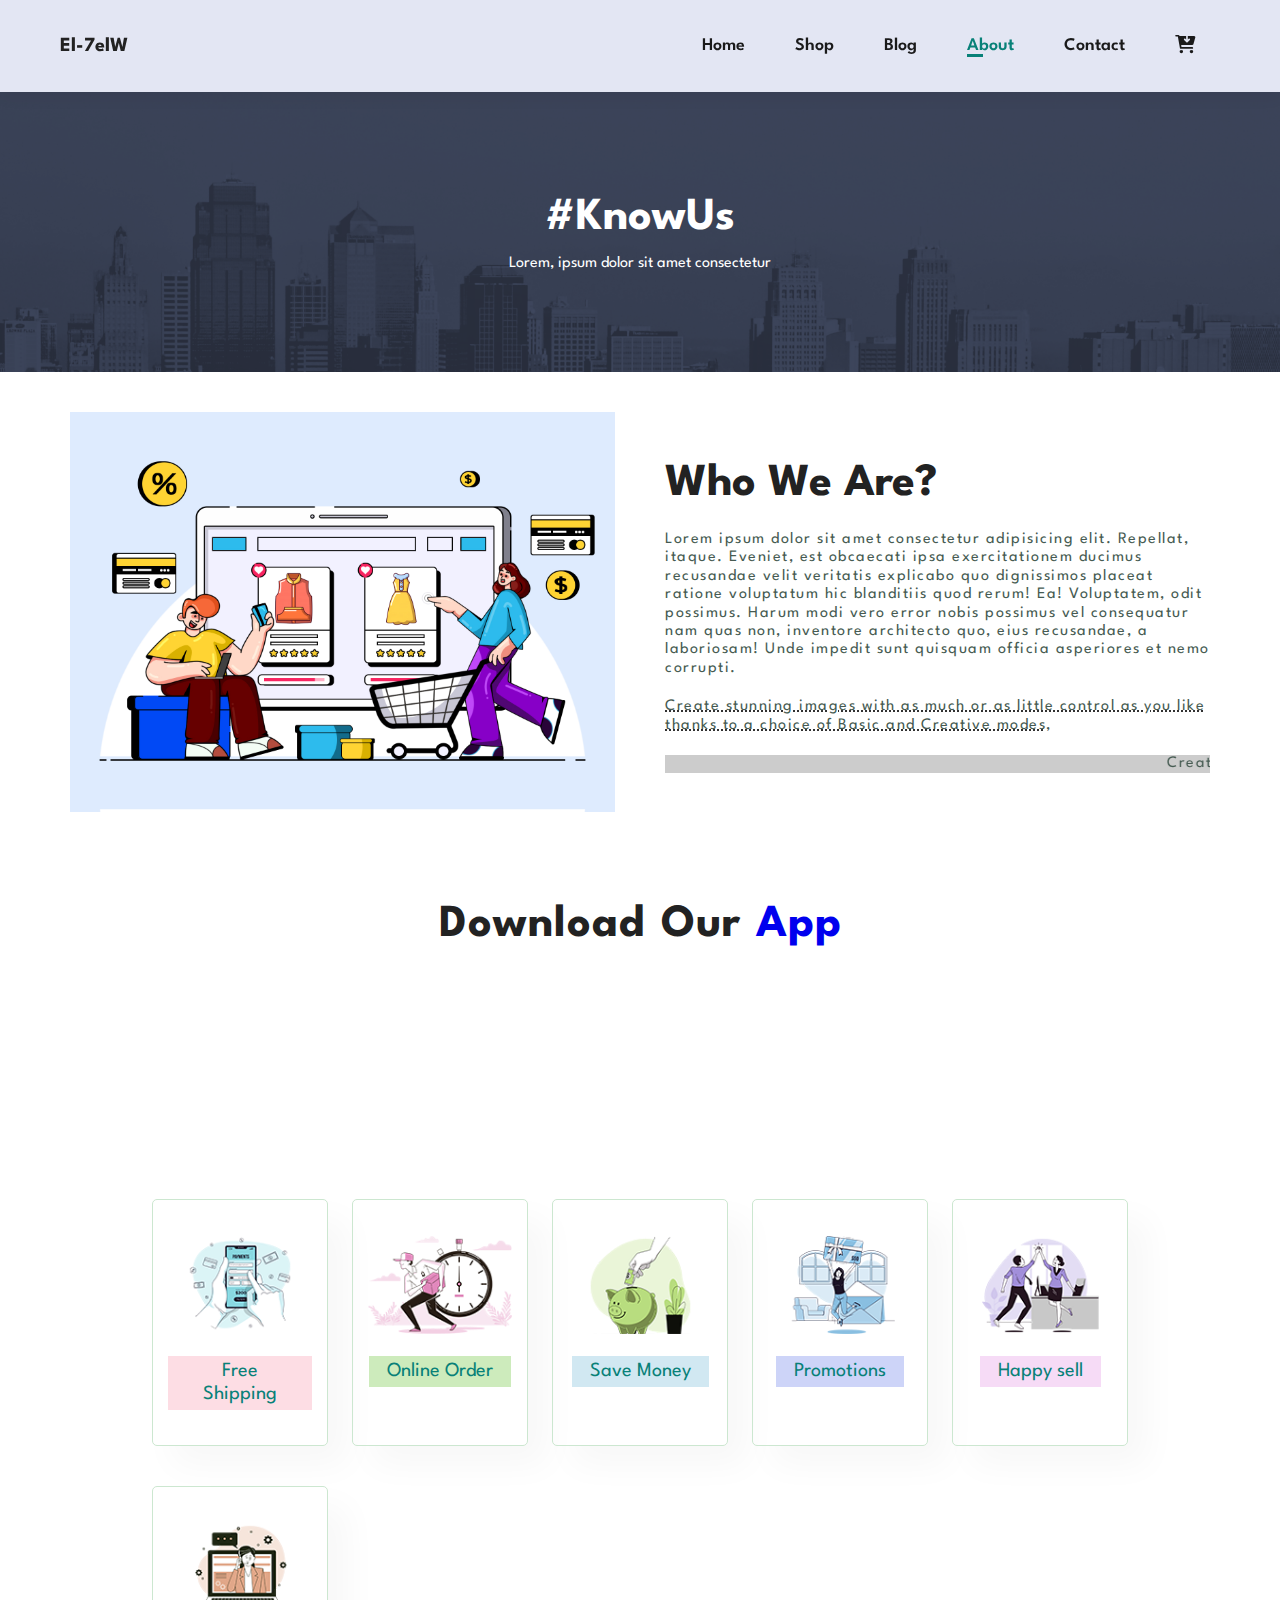
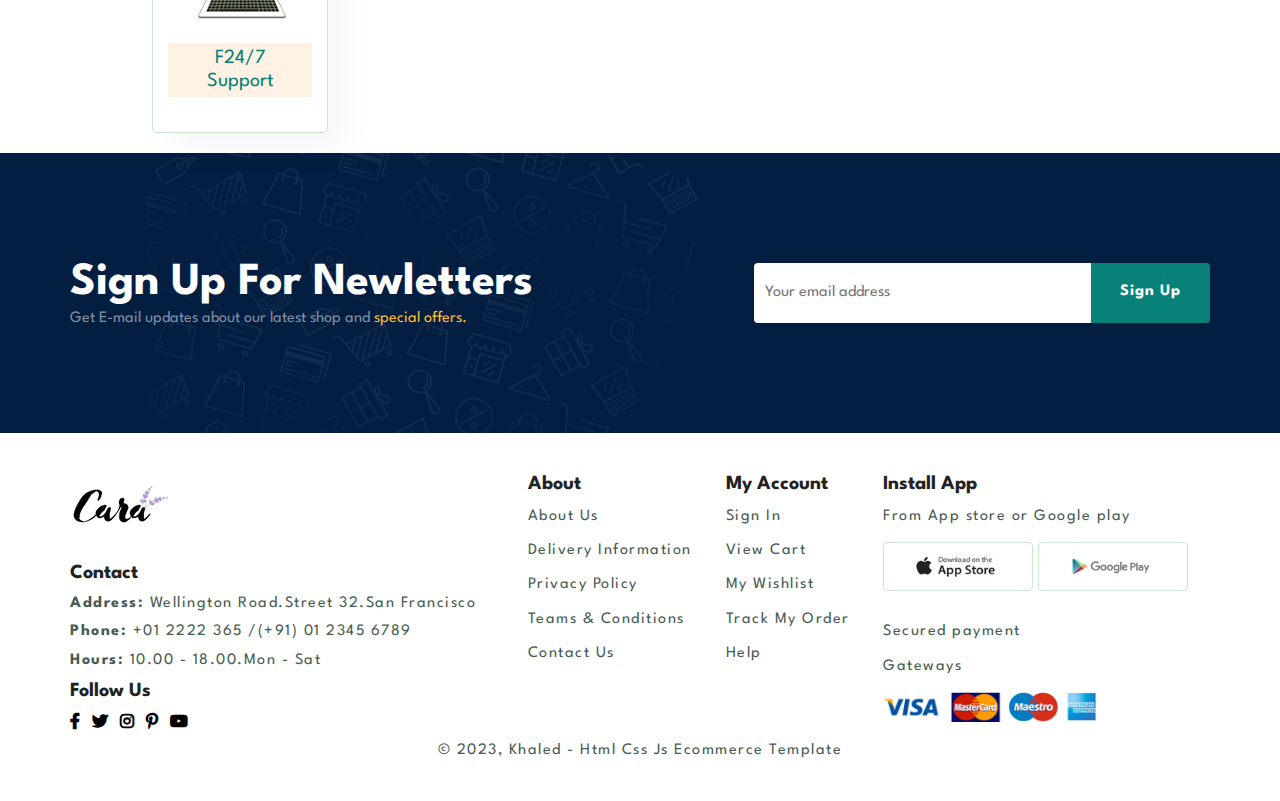
==== about.html @ 3c5c3793 "update" ====
<!DOCTYPE html>
<html lang="en">
<head>
    <meta charset="UTF-8">
    <meta http-equiv="X-UA-Compatible" content="IE=edge">
    <meta name="viewport" content="width=device-width, initial-scale=1.0">
    <link rel="preconnect" href="https://fonts.googleapis.com">
    <link rel="preconnect" href="https://fonts.gstatic.com" crossorigin>
    <link href="https://fonts.googleapis.com/css2?family=League+Spartan:wght@100;200;300;400;500;600;700;800;900&display=swap" rel="stylesheet">
    <link rel="stylesheet" href="css/all.min.css">
    <link rel="stylesheet" href="css/normalize.css">
    <link rel="stylesheet" href="css/style.css">
    <title>E-Commerce Project</title>
</head>
<body>
    <header>
        <!-- <div class="container"> -->
            <!-- <a href="#"><img src="images/logo.png" alt="logoImg"></a> -->
            <a href="#"><h4>El-7elW</h4></a>
            <ul>
                <li><a class="close" href="#"><div class="close"><i class="fa-solid fa-xmark"></i></div></a></li>
                <li><a href="index.html">Home</a></li>
                <li><a href="shop.html">Shop</a></li>
                <li><a href="blog.html">Blog</a></li>
                <li><a href="about.html" class="active">About</a></li>
                <li><a href="contact.html">Contact</a></li>
                <li><a class="last" href="carts.html"><i class="fa-solid fa-cart-arrow-down"></i></a></li>
            </ul>
            <div class="mobile">
                <i class="fa-solid fa-bars-staggered"></i>
                <!-- <a class="last" href="carts.html"><i class="fa-solid fa-cart-arrow-down"></i></a> -->
            </div>
        <!-- </div> -->
    </header>
    <section id="about-landing" class="sub-landing">
        <!-- <div class="container"> -->
            <div class="sec-info">
                <h2>#KnowUs</h2>
                <p>Lorem, ipsum dolor sit amet consectetur</p>
            </div>
        <!-- </div> -->
    </section>
    <section class="about-sec section-p1">
        <div class="about-box">
            <div class="about-img">
                <img src="images/about/a6.jpg" alt="img">
            </div>
            <div class="about-text">
                <h2>Who We Are?</h2>
                <p>
                    Lorem ipsum dolor sit amet consectetur adipisicing elit. Repellat, itaque. Eveniet, est obcaecati ipsa exercitationem ducimus recusandae velit veritatis explicabo quo dignissimos placeat ratione voluptatum hic blanditiis quod rerum! Ea!
                    Voluptatem, odit possimus. Harum modi vero error nobis possimus vel consequatur nam quas non, inventore architecto quo, eius recusandae, a laboriosam! Unde impedit sunt quisquam officia asperiores et nemo corrupti.
                </p>
                <abbr title=""><p>Create stunning images with as much or as little control as you like thanks to a choice of Basic and Creative modes, </p></abbr>
                <marquee width="100%" bgcolor="#ccc"scrollamount="5"><p>Create stunning images with as much or as little control as you like thanks to a choice of Basic and Creative modes, </p></marquee>
            </div>
        </div>
    </section>
    <section class="about-video section-p1">
        <h2>Download Our <a href="#">App</a></h2>
        <div class="video-box">
            <video autoplay loop muted src="images/about/1 (1).mp4"></video>
        </div>
    </section>
    <section id="prefeatures" class="section-p2">
        <!-- <div class="container"> -->
            <div class="preFeatureItem">
                <img src="images/features/f1.png" alt="img">
                <h4>Free Shipping</h4>
            </div>
            <div class="preFeatureItem">
                <img src="images/features/f2.png" alt="img">
                <h4>Online Order</h4>
            </div>
            <div class="preFeatureItem">
                <img src="images/features/f3.png" alt="img">
                <h4>Save Money</h4>
            </div>
            <div class="preFeatureItem">
                <img src="images/features/f4.png" alt="img">
                <h4>Promotions</h4>
            </div>
            <div class="preFeatureItem">
                <img src="images/features/f5.png" alt="img">
                <h4>Happy sell</h4>
            </div>
            <div class="preFeatureItem">
                <img src="images/features/f6.png" alt="img">
                <h4>F24/7 Support</h4>
            </div>
        <!-- </div> -->
    </section>
    <section id="signup-banner">
        <!-- <div class="container"> -->
               <div class="text">
                <h2>Sign Up For Newletters</h2>
                <p>Get E-mail updates about our latest shop and <span>special offers.</span></p>
               </div> 
               <div class="form">
                <input type="text" name="" id="" placeholder="Your email address">
                <button>Sign Up</button>
               </div>
        <!-- </div> -->
    </section>
    <footer class="section-p1">
        <!-- <div class="container"> -->
            <div class="content">
                    <div class="contact">
                        <a href="#"><img src="images/logo.png" alt="img" class="logo"></a>
                        <h4>Contact</h4>
                    <p><strong>Address:</strong> Wellington Road.Street 32.San Francisco</p>
                    <p><strong>Phone:</strong> +01 2222 365 /(+91) 01 2345 6789</p>
                    <p><strong>Hours:</strong> 10.00 - 18.00.Mon - Sat</p>
                    <h4>Follow Us</h4>
                    <div class="icons">
                        <i class="fa-brands fa-facebook-f"></i>
                        <i class="fa-brands fa-twitter"></i>
                        <i class="fa-brands fa-instagram"></i>
                        <i class="fa-brands fa-pinterest-p"></i>
                        <i class="fa-brands fa-youtube"></i>
                    </div>
                </div>
                <div class="col-2">
                    <div class=" col about">
                        <h4>About</h4>
                        <p>About Us</p>
                        <p>Delivery Information</p>
                        <p>Privacy Policy</p>
                        <p>Teams & Conditions</p>
                        <p>Contact Us</p>
                    </div>
                    <div class=" col account">
                        <h4>My Account</h4>
                        <p>Sign In</p>
                        <p>View Cart</p>
                        <p>My Wishlist</p>
                        <p>Track My Order</p>
                        <p>Help</p>
                    </div>
        
                    <div class="col app">
                        <h4>Install App</h4>
                        <p>From App store or Google play</p>
                        <div class="img">
                            <img src="images/pay/app.jpg" alt="img">
                            <img src="images/pay/play.jpg" alt="img">
                        </div>
                        <p>Secured payment</p>
                        <p>Gateways</p>
                        <img src="images/pay/pay.png" alt="img">
                    </div>
                </div>
            </div>
            <div class="copyright">
                <p>&copy; 2023, Khaled - Html Css Js Ecommerce Template</p>
            </div>
        <!-- </div> -->
    </footer>
    <script src="js/script.js"></script>
</body>
</html>
---- css/style.css ----
:root{
    --styleFont:#088178;
    --mainTrans:0.4s;
    --secPadding:80px 70px;
    --paraColor:#465b52;
    --border-color:#cce7d0;
}
*{
    margin: 0;
    padding: 0;
    box-sizing: border-box;
}
body{
    font-family: 'League Spartan', sans-serif;
    position: relative;
}
/* section{
    padding:var(--secPadding);
} */
.section-p1{
    padding: 40px 70px;
}
.section-p2{
    padding: 0 70px;
}
h1{
    font-size: 50px;
    line-height: 64px;
    color: #222;
}
h2{
    font-size: 46px;
    line-height: 54px;
    color: #222;
}
h6{
    font-weight: 700;
    font-size: 12px;
}
h4{
    font-size: 20px;
    color: #222;
}
p{
    font-size: 16px;
    color: var(--paraColor);
}
a{
    text-decoration: none;
}
ul{
    list-style: none;
}



/* start header */
header{
    display: flex;
    justify-content: space-between;
    align-items: center;
    padding: 15px 60px;
    background-color: #E3E6F3;
    box-shadow: 0 5px 15px rgba(0,0,0,0.06);
    z-index: 999;
    position: sticky;
    width: 100%;
    top: 0;
    left: 0;
    height: 92px;
}
header ul{
    display: flex;
    justify-content: space-between;
    align-items: center;
    transition: var(--mainTrans);

}
header ul.active{
    right: 0;
}
header .mobile{
    display: none;
    cursor: pointer;
    transition: var(--mainTrans);
}
header .close{
    display: none;
    cursor: pointer;
    transition: var(--mainTrans);
}
header ul li{
    padding: 0 25px;
}
header ul li a{
    font-size: 18px;
    font-weight: 600;
    color: #1a1a1a;
    transition: 0.4s;
    position: relative;
}
header ul li a:hover,
header .mobile i:hover,
header ul li a.active{
    color: var(--styleFont);
}
header ul li a.active::before,
header ul li a:not(.last,.close):hover::before{
    content: "";
    position: absolute;
    bottom: -3px;
    left: 0;
    width: 35%;
    height: 3px;
    background-color: var(--styleFont);
    transition: var(--mainTrans);
}
/* landing */
#main-landing{
    background-image: url("../images/hero4.png");
    background-repeat: no-repeat;
    background-size: cover;
    min-height: 100vh;
    position: relative;
}
#main-landing .sec-info{
    position: absolute;
    top: 50%;
    transform: translateY(-50%);
    /* padding-left: 70px; */
    letter-spacing: 2px;
}
#main-landing .sec-info h2:nth-of-type(2){
    color: var(--styleFont);
}
#main-landing .sec-info p{
    margin: 12px 0;
}
#main-landing .sec-info button{
    background-image: url("../images/button.png");
    background-repeat: no-repeat;
    background-position: center left;
    border: none;
    padding: 15px 80px 15px 65px;
    background-color: transparent;
    font-size: 18px;
    font-weight: bold;
    color: var(--styleFont);
    cursor: pointer;
}
/* prefeatures */
#prefeatures{
    display: grid;
    grid-template-columns: repeat(auto-fill,200px);
    /* align-items: center; */
    justify-content: center;
}
#prefeatures .preFeatureItem{
    padding: 35px 15px;
    box-shadow: 20px 20px 34px rgba(0,0,0,0.03);
    text-align: center;
    border: 1px solid var(--border-color);
    border-radius: 5px;
    transition: var(--mainTrans);
    margin: 20px 12px;
}
#prefeatures .preFeatureItem:hover{
    box-shadow: 10px 10px 54px rgba(70,62,221,0.1);
}
#prefeatures .preFeatureItem img{
    margin-bottom: 15px;
    max-width: 100%;
}
#prefeatures .preFeatureItem h4{
    padding: 4px 18px ;
    width: fit-content;
    background-color: #fddde4;
    color: var(--styleFont);
    font-weight: normal;
    margin: auto;
}
#prefeatures .preFeatureItem:nth-child(2) h4{
    background-color: #cdebbc;
}
#prefeatures .preFeatureItem:nth-child(3) h4{
    background-color: #d1e8f2;
}
#prefeatures .preFeatureItem:nth-child(4) h4{
    background-color: #cdd4f8;
}
#prefeatures .preFeatureItem:nth-child(5) h4{
    background-color: #f6dbf6;
}
#prefeatures .preFeatureItem:nth-child(6) h4{
    background-color: #fff2e5;
}
/* features */
#features{
    /* padding-bottom: 80px; */
    /* padding-top: 0; */
}
.products .sec-heading{
    text-align: center;
    margin-bottom: 50px;
    letter-spacing: 2px;
}
.products .sec-heading h1{
    margin:10px 0 ;
}
.products .sec-heading p{
    font-weight: 600;
    color: #606063;
}
.products .products-box{
    display: grid;
    grid-template-columns: repeat(auto-fill,minmax(300px,1fr));
    gap: 40px;
    justify-content: center;
}
.products .products-box .item{
    padding: 15px;
    border-radius: 25px;
    border: 1px solid var(--border-color);
    /* box-shadow: 6px 8px 12px rgba(0,0,0,0.2); */
    box-shadow: 20px 20px 30px rgba(0,0,0,0.02);
    cursor: pointer;
    transition: var(--mainTrans);
}
.products .products-box .item:hover{
    box-shadow: 20px 20px 30px rgba(0,0,0,0.06);
}
.products .products-box .item img{
    max-width: 100%;
    border-radius: 20px;
    margin-bottom: 10px;
}
.products .products-box .item p{
    font-weight: 600;
    letter-spacing: 1.5px;
    color: #606063;
}
.products .products-box .item .rate{
    color: rgb(283, 181, 35);
    margin: 8px 0;
}
.products .products-box .item .price{
    display: flex;
    justify-content: space-between;
    align-items: center;
}
.products .products-box .item .price h3{
    color: var(--styleFont);
}
.products .products-box .item .price i{
    color: var(--styleFont);
    width: 35px;
    height: 35px;
    border-radius: 50%;
    background-color: #0881791f;
    display: flex;
    align-items: center;
    justify-content: center;
    border: 1px solid var(--border-color);
    transition: var(--mainTrans);
}
.products .products-box .item .price i:hover{
    background-color: var(--styleFont);
    color: white;
}
/* repair */
#repair{
    background-image: url("../images/banner/b2.jpg");
    background-repeat: no-repeat;
    background-size: cover;
    height: 350px;
    display: flex;
    align-items: center;
    justify-content: center;
}
#repair .sec-info h2{
    margin: 15px 0;
}
#repair .sec-info h4 ,
#repair .sec-info h2{
    color: white;
    text-align: center;
}
#repair .sec-info span{
    color: #ef3636;
}
#repair .sec-info button{
    background-color: #fff;
    border: none;
    transition: var(--mainTrans);
    padding: 15px 28px;
    border-radius: 6px;
    margin: auto;
    display: block;
    cursor: pointer;
    font-weight: 700;
    letter-spacing: 1px;
}
#repair .sec-info button:hover{
    background-color: var(--styleFont);
    color: white;
}
/* banners*/
/* #banners{
    padding-top: 0;
    padding-bottom: 50px;
} */
#banners .row{
    display: flex;
    gap: 30px;
    justify-content: center;
    align-items: center;
    margin: 30px 0;
}
#banners .row .banner-box{
    display: flex;
    flex-direction: column;
    align-items: flex-start;
    justify-content: center;
    width: 100%;
    height: 350px;
    background-image: url("../images/banner/b17.jpg");
    background-size: cover;
    background-repeat: no-repeat;
    background-position: center;
    padding-left: 25px;
    color: white;
    cursor: pointer;
    letter-spacing: 2px;
}
#banners .row .banner-box h2 {
    color: white;
}
#banners .row .banner-box h4{
    color: white;
    font-weight: lighter;
}
#banners .row .banner-box button{
    background-color: transparent;
    color: white;
    border: 1px solid var(--border-color);
    transition: var(--mainTrans);
    padding: 12px 22px;
    margin: 12px 0;
    font-weight: 700;
    letter-spacing: 1px;
}
#banners .row .banner-box:hover button{
    background-color: var(--styleFont);
    border: 1px solid var(--styleFont);
}
#banners .row .banner-box:nth-of-type(2) {
    background-image: url("../images/banner/b10.jpg");
}
#banners .row-2 .banner-box{
    height: 250px;
    letter-spacing: 1px;
}
#banners .row-2 .banner-box h2{
    text-transform: capitalize;
}
#banners .row-2 .banner-box h4{
    color: #ef3636;
    font-weight: 700;
}
#banners .row-2 .banner-box:nth-of-type(1) {
    background-image: url("../images/banner/b7.jpg");
}
#banners .row-2 .banner-box:nth-of-type(2) {
    background-image: url("../images/banner/b4.jpg");
}
#banners .row-2 .banner-box:nth-of-type(3) {
    background-image: url("../images/banner/b18.jpg");
}

#banners .row img{
    max-width: 100%;
}
/* signup */
#signup-banner{
    background-image: url("../images/banner/b14.png");
    background-repeat: no-repeat;
    background-position: 20% 30%;
    background-color: #041e42;
    height: 280px;
    padding: 0 70px;
    display: flex;
    justify-content: space-between;
    align-items: center;
}
#signup-banner .text h2{
    color: white;
}
#signup-banner .text p{
    color: #818ea0;
}
#signup-banner .text p span{
    color:#ffbd27 ;
}
#signup-banner .form{
    display: flex;
    width: 40%;
}
#signup-banner .form input{
    width: 100%;
    height: 60px;
    padding: 5px 10px;
    flex: 1;
    border-radius: 4px;
    width: 100%;
    outline: none;
    border-top-right-radius: 0;
    border-bottom-right-radius: 0;
    border: 1px solid transparent;
}
#signup-banner .form button{
    background-color: var(--styleFont);
    border: 1px solid transparent;
    padding: 15px 28px;
    border-radius: 4px;
    cursor: pointer;
    font-weight: 700;
    letter-spacing: 1px;
    color: white;
    border-top-left-radius: 0;
    border-bottom-left-radius: 0;
}
/* footer */
footer{
    display: flex;
    flex-direction: column;
}
footer .content {
    display: flex;
    justify-content: space-around;
    align-items: center;
    gap: 30px;
}
footer .contact{
    display: flex;
    flex-direction: column;
    gap: 10px;
    /* justify-content: space-between; */
}
footer img{
    max-width: 100%;
    width: 150px;
    margin-bottom: 20px;
}
footer .logo{
    width: fit-content;
}
footer p {
    letter-spacing: 1.5px;
}
footer .icons{
    display: flex;
    gap: 12px;
    width: fit-content;
}
footer .icons i{
    cursor: pointer;
    font-weight: bold;
}
footer .col-2{
    display: flex;
    justify-content: space-evenly;
    flex: 1;
    gap: 12px;
}
footer .col-2 .col{
    display: flex;
    flex-direction: column;
    gap: 12px;
}
footer .col-2 .col p{
    cursor: pointer;
    padding-bottom: 4px;
    transition: var(--mainTrans);
}
footer .col-2 .col p:hover{
    text-decoration: underline;
}
footer .col-2 .col.app .img{
    display: flex;
    gap: 5px;
}
footer .col-2 .col.app .img img{
    border: 1px solid var(--border-color);
    border-radius: 4px;
    padding: 5px 8px;
    cursor: pointer;
}
footer .col-2 .col.app > img{
    width: 70%;
    cursor: pointer;
}
footer .copyright{
    text-align: center;
    letter-spacing: 2px;
}

/* ///////////////////////////shop page */
.sub-landing{
    background-image: url("../images/banner/b1.jpg");
    background-size: cover;
    height: 280px;
    background-repeat: no-repeat;
    display: flex;
    justify-content: center;
}
.sub-landing .sec-info{
    display: flex;
    flex-direction: column;
    justify-content: center;
    align-items: center;
}
.sub-landing .sec-info h2,
.sub-landing .sec-info p{
    color: white;
    margin:5px 0 ;
}
/* pagination */

#pagination{
    margin: auto;
    margin: 20px 0;
}
#pagination div{
    display: flex;
    justify-content: center;
    width: fit-content;
    margin: auto;
}
#pagination div a{
    display: flex;
    justify-content: center;
    padding: 15px 18px;
    margin: 0 3px;
    background-color: var(--styleFont);
    border-radius: 5px;
    color: white;
    font-size: 18px;
    font-weight: bold;
    width: 50px;
}
/* ///////////////////////////productdetail */
.product .details{
    display: flex;
    gap: 50px;
    justify-content: flex-start;
    align-items: flex-start;
    max-width: 100%;
}
.product .details .product-imgs{
    display: flex;
    flex-direction: column;
    justify-content: flex-start;
    align-items: center;
    gap: 10px;
    flex: 1;
}
.product .details .product-imgs .related{
    display: flex;
    gap: 10px;
    max-width: 100%;
}
.product .product-imgs img{
    cursor: pointer;
    max-width: 100%;
}
.product .details .product-info{
    flex: 2;
    display: flex;
    flex-direction: column;
    align-items: flex-start;
    width: 300px;
}
.product .details .product-info h4{
    margin-bottom: 20px;
    font-weight: normal;
}
.product .details .product-info h2{
    font-size: 28px;
}
.product .details .product-info select{
    font-weight: bold;
    width: fit-content;
    padding: 4px 8px;
    margin: 15px 0;
}
.product .details .product-info .count {
    display: flex;
    justify-content: flex-start;
    gap: 20px;
}
.product .details .product-info .count input{
    width: 50px;
    border-radius: 4px;
    padding: 5px;
}
.product .details .product-info .count button{
    width: 150px;
    border-radius: 4px;
    background-color: var(--styleFont);
    border: none;
    outline: none;
    color: white;
    cursor: pointer;
    font-size: 20px;
    padding: 10px 24px;
}
.product .details .product-info .product-desc{
    display: flex;
    flex-direction: column;
    justify-content: flex-start;
    width: 600px;
    max-width: 100%;
}
.product .details .product-info .product-desc p{
    font-weight: normal;
    line-height: 1.2;
    letter-spacing: 1.2px;
    word-spacing: 1.5px;
}

/* ///////////////////////////blog-page */
#blog-sec{
    padding-left: 150px;
    padding-right: 150px;
}
#blog-landing{
    background-image: url("../images/banner/b19.jpg");
}
#blog-sec .container{
    display: flex;
    align-items: center;
    gap: 50px;
    padding-top: 60px;
    margin-bottom: 25px;
}
#blog-sec .container .blog-img:before{
    content: "13/01";
    position: absolute;
    top: -60px;
    left: 0;
    z-index: -1;
    font-size: 90px;
    font-weight: bold;
    color: #c9cbce;
}
#blog-sec .container:nth-child(2) .blog-img:before{
    content: "13/04";
}
#blog-sec .container:nth-child(3) .blog-img:before{
    content: "12/01";
}
#blog-sec .container:nth-child(4) .blog-img:before{
    content: "16/01";
}
#blog-sec .container:nth-child(5) .blog-img:before{
    content: "10/03";
}
#blog-sec .blog-img{
    display: flex;
    justify-content: flex-start;
    align-items: flex-start;
    text-align: left;
    margin-left: 0;
    width: 85%;
    position: relative;
}
#blog-sec .blog-img img{
    width: 100%;
    height: 300px;
    object-fit: cover;
}
#blog-sec .container .blog-text{
    display: flex;
    flex-direction: column;
    align-items: flex-start;
    gap: 20px;
}
#blog-sec .container h6 {
    display: flex;
    align-items: center;
    gap: 20px;
    cursor: pointer;
    transition: var(--mainTrans);
    text-transform: uppercase;
}
#blog-sec .container h6 span{
    display:block;
    width: 55px;
    height: 1.6px;
    background-color: #1a1a1a;
    transition: var(--mainTrans);
}
#blog-sec .container h6:hover {
    color: var(--styleFont);
}
#blog-sec .container h6:hover span {
    background-color: var(--styleFont);
}
/* ///////////////////////////about-page */
#about-landing{
    background-image: url("../images/about/banner.png");
}
/* about-sec */
.about-sec .about-box{
    display: flex;
    align-items: center;
    gap: 50px;
}
.about-sec .about-box .about-img{
    width: 50%;
}
.about-sec .about-box .about-img img{
    width: 100%;
    max-height: 400px;
}
.about-sec .about-box .about-text{
    width: 50%;
    display: flex;
    flex-direction: column;
    gap: 20px;
}
.about-sec .about-box .about-text p{
    letter-spacing: 1.5px;
}
/* about-video */
.about-video{
    text-align: center;
    letter-spacing: 1px;
    word-spacing: 2px;
}
.about-video .video-box{
    width: 70%;
    margin: 30px auto 0;
    height: 100%;
}
.about-video .video-box video{
    max-width: 100%;
    width: 100%;
    border-radius: 25px;
}
/* object-fit: ; */







@media (max-width:1070px) {
    .section-p1 {
        padding: 40px 30px ;
    }
    .section-p2 {
        padding: 0px 30px ;
    }
    h1 {
        font-size: 35px
    }
    h2 {
        font-size: 40px
    }
    h4 {
        font-size: 16px;
    }
    p {
        font-size: 14px;
        color: var(--paraColor);
    }
    footer{
        padding: 20px 30px;
    }
    footer .col-2 .col.app .img{
        flex-direction: column;
    }
    /* //////////blog page */

    #blog-sec {
        padding: 40px 30px;
    }

}
@media (max-width:768px) {
    header ul {
        flex-direction:column ;
        justify-content: flex-start;
        align-items: flex-start;
        position: fixed;
        top: 0;
        right: -300px;
        width: 300px;
        height: 100vh;
        background-color: #E3E6F3;
        padding: 20px 30px;
    }
    header ul li {
        margin-bottom: 25px;
    }
    header .mobile{
        display: flex;
    }
    header .close{
        display: flex;
    }
    header ul.active{
        right: 0;
    }
    #main-landing {
        background-position: top right 40%;
    }
    #repair {
        height: 280px;
    }
    #banners .row {
        flex-direction: column;
    }
    #signup-banner {
        padding: 0 30px;
        justify-content: center;
        flex-direction: column;
        gap: 25px;
    }
    #signup-banner .form{
        width: 100%;
    }
    /* //////////productdetail page */
    .product .details{
        flex-direction: column;
    }
    /* //////////blog page */
    #blog-sec .container {
        flex-direction: column;
        gap: 25px;
    }
    #blog-sec .container .blog-text {
        width: 85%;
    }
    #blog-sec .blog-img img{
        height: 220px;
    }
    /* //////////blog page */
    .about-sec .about-box {
        gap: 30px;
        flex-direction: column;
    }
    .about-sec .about-box .about-img,
    .about-sec .about-box .about-text {
        width: 90%;
    }
}
@media (max-width:420px) {
    footer .content {
        flex-direction: column;
    }
    
}
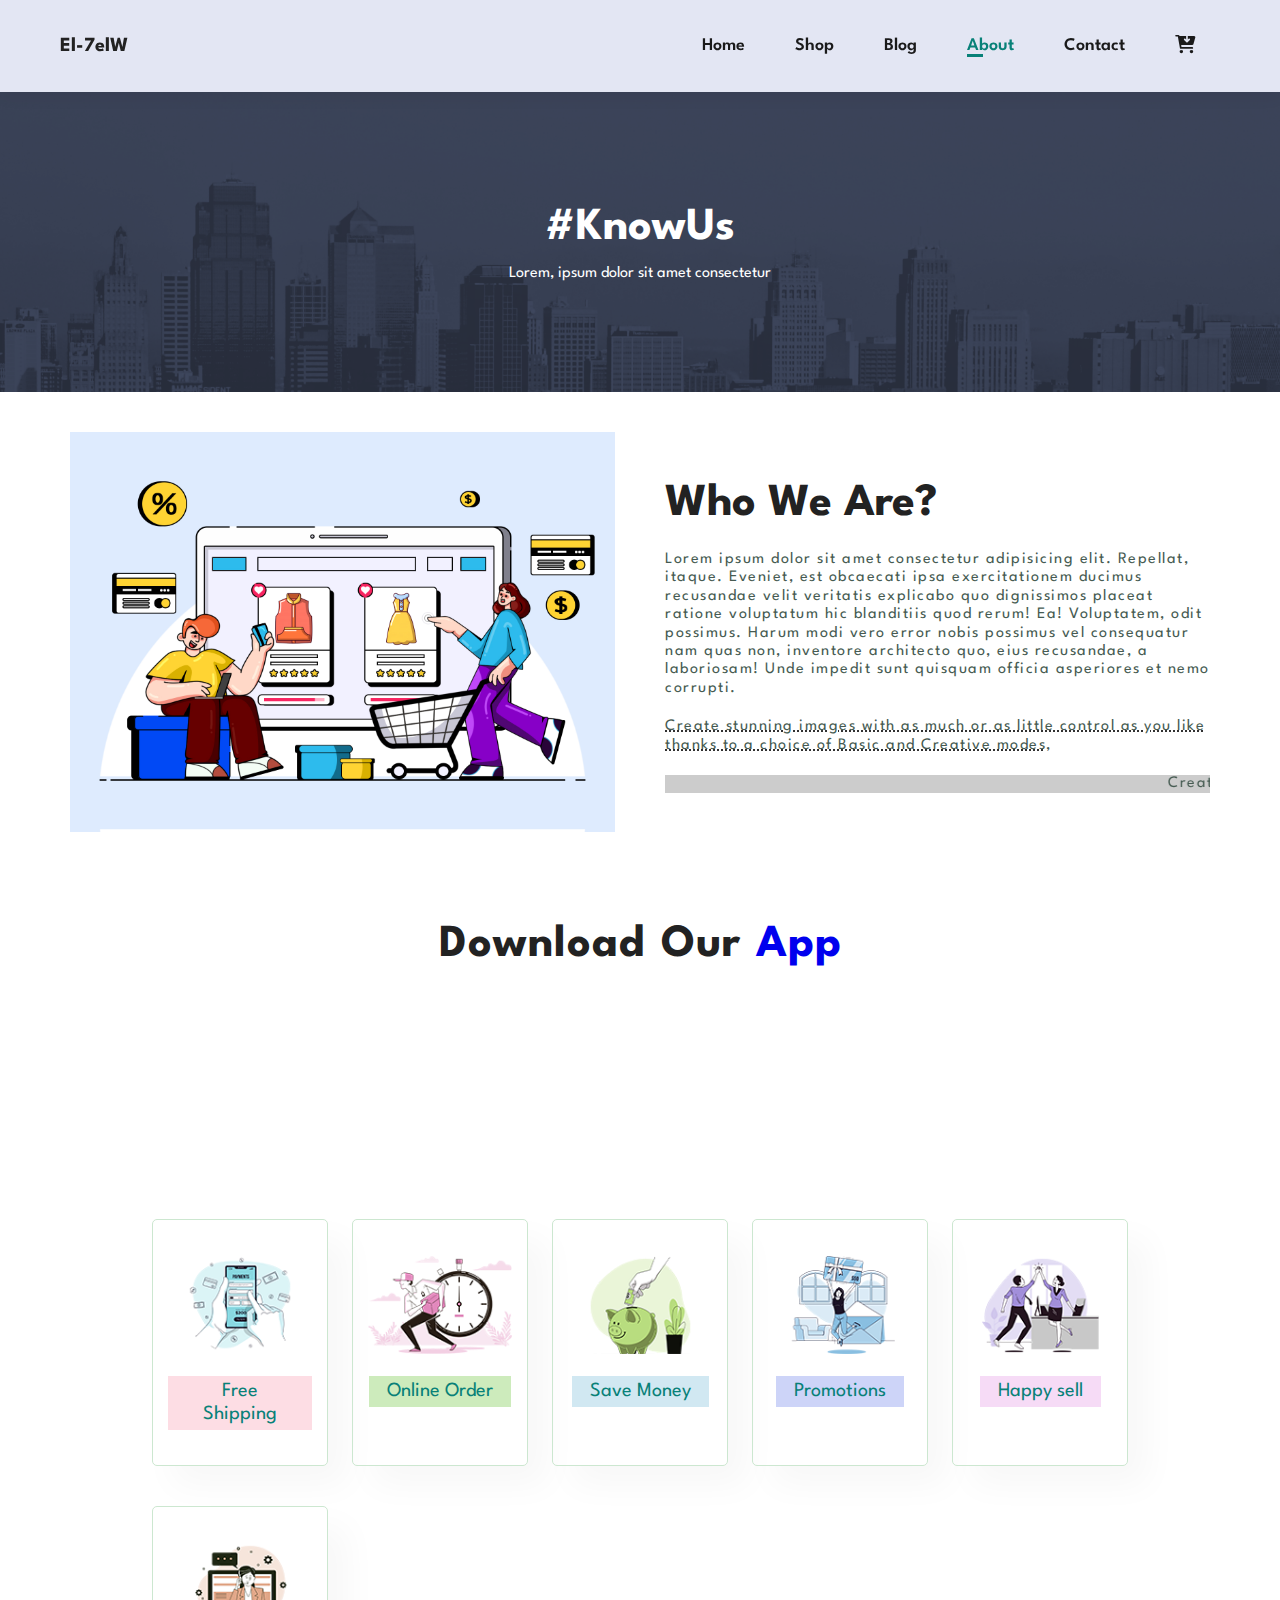
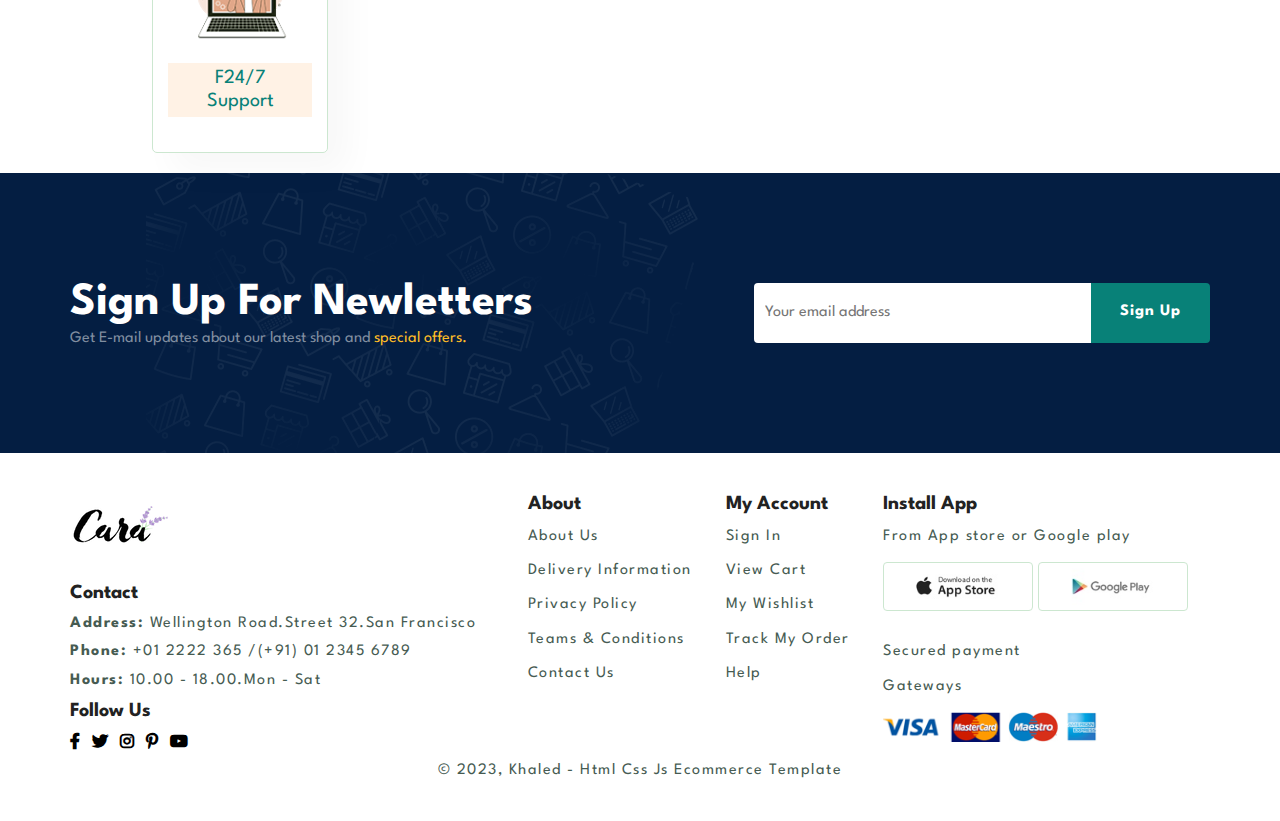
==== commit 3434b9d7: "update" ====
--- a/about.html
+++ b/about.html
@@ -24,7 +24,7 @@
                 <li><a href="blog.html">Blog</a></li>
                 <li><a href="about.html" class="active">About</a></li>
                 <li><a href="contact.html">Contact</a></li>
-                <li><a class="last" href="carts.html"><i class="fa-solid fa-cart-arrow-down"></i></a></li>
+                <li><a id="last" href="cart.html"><i class="fa-solid fa-cart-arrow-down"></i></a></li>
             </ul>
             <div class="mobile">
                 <i class="fa-solid fa-bars-staggered"></i>
--- a/css/style.css
+++ b/css/style.css
@@ -104,8 +104,8 @@
 header ul li a.active{
     color: var(--styleFont);
 }
-header ul li a.active::before,
-header ul li a:not(.last,.close):hover::before{
+header ul li a.active:not(#last,.close)::before,
+header ul li a:not(#last,.close):hover::before{
     content: "";
     position: absolute;
     bottom: -3px;
@@ -508,7 +508,7 @@
 .sub-landing{
     background-image: url("../images/banner/b1.jpg");
     background-size: cover;
-    height: 280px;
+    height: 300px;
     background-repeat: no-repeat;
     display: flex;
     justify-content: center;
@@ -748,6 +748,100 @@
     width: 100%;
     border-radius: 25px;
 }
+
+/* /////////////////////////// contact-page */
+#contact-landing{
+    background-image: url("../images/about/banner.png");
+}
+/* address-sec */
+.address{
+    display: flex;
+    align-items: center;
+    gap: 50px;
+}
+.address .details{
+    display: flex;
+    flex-direction: column;
+    gap: 15px;
+    width: 45%;
+}
+.address .details .info .line{
+    display: flex;
+    gap: 20px;
+    margin-bottom: 15px;
+    letter-spacing: 1px;
+}
+.address .map{
+    width: 55%;
+}
+.address .map iframe{
+    width: 100%;
+    max-height: 100%;
+    max-width: 100%;
+}
+/* message-sec */
+.message .box{
+    display: flex;
+    gap: 50px;
+    border: 1px solid #e1e1e1;
+    padding: 70px;
+}
+.message .info{
+    display: flex;
+    flex-direction: column;
+    gap: 15px;
+    flex: 1;
+}
+.message .info input,
+.message .info textarea{
+    padding: 10px;
+    border-radius: 4px;
+    border: 1px solid #e1e1e1;
+}
+.message .info textarea{
+    resize: none;
+}
+.message .info button{
+    width: 120px;
+    border-radius: 4px;
+    background-color: var(--styleFont);
+    border: none;
+    outline: none;
+    color: white;
+    cursor: pointer;
+    font-size: 20px;
+    padding: 12px 24px;
+}
+.message .people .per{
+    display: flex;
+    align-items: flex-start;
+    gap: 20px;
+    margin-bottom: 20px;
+}
+.message .people .per h4{
+    font-weight: 500;
+}
+.message .people .per img{
+    width: 50px;
+}
+.message .people .per{
+    display: flex;
+    align-items: flex-start;
+}
+.message .people .per .per-info{
+    display: flex;
+    flex-direction: column;
+    gap: 5px;
+}
+.message .people .per{
+    display: flex;
+    align-items: flex-start;
+}
+/* /////////////////////////// cart-page */
+#cart-landing{
+    background-image: url("../images/about/banner.png");
+}
+
 /* object-fit: ; */
 
 
@@ -817,6 +911,9 @@
     #main-landing {
         background-position: top right 40%;
     }
+    .sub-landing{
+        height: 220px;
+    }
     #repair {
         height: 280px;
     }
@@ -847,7 +944,7 @@
     #blog-sec .blog-img img{
         height: 220px;
     }
-    /* //////////blog page */
+    /* //////////about page */
     .about-sec .about-box {
         gap: 30px;
         flex-direction: column;
@@ -856,6 +953,26 @@
     .about-sec .about-box .about-text {
         width: 90%;
     }
+    /* //////////contact page */
+    .address {
+        flex-direction: column;
+    }
+    .address .details,
+    .address .map {
+        width: 100%;
+    }
+    .address .map{
+        height: 300px;
+    }
+    /* message-sec */
+    .message .box {
+        padding: 30px;
+        flex-direction: column;
+    }
+    .message .box .info {
+        text-align: center;
+    }
+
 }
 @media (max-width:420px) {
     footer .content {
